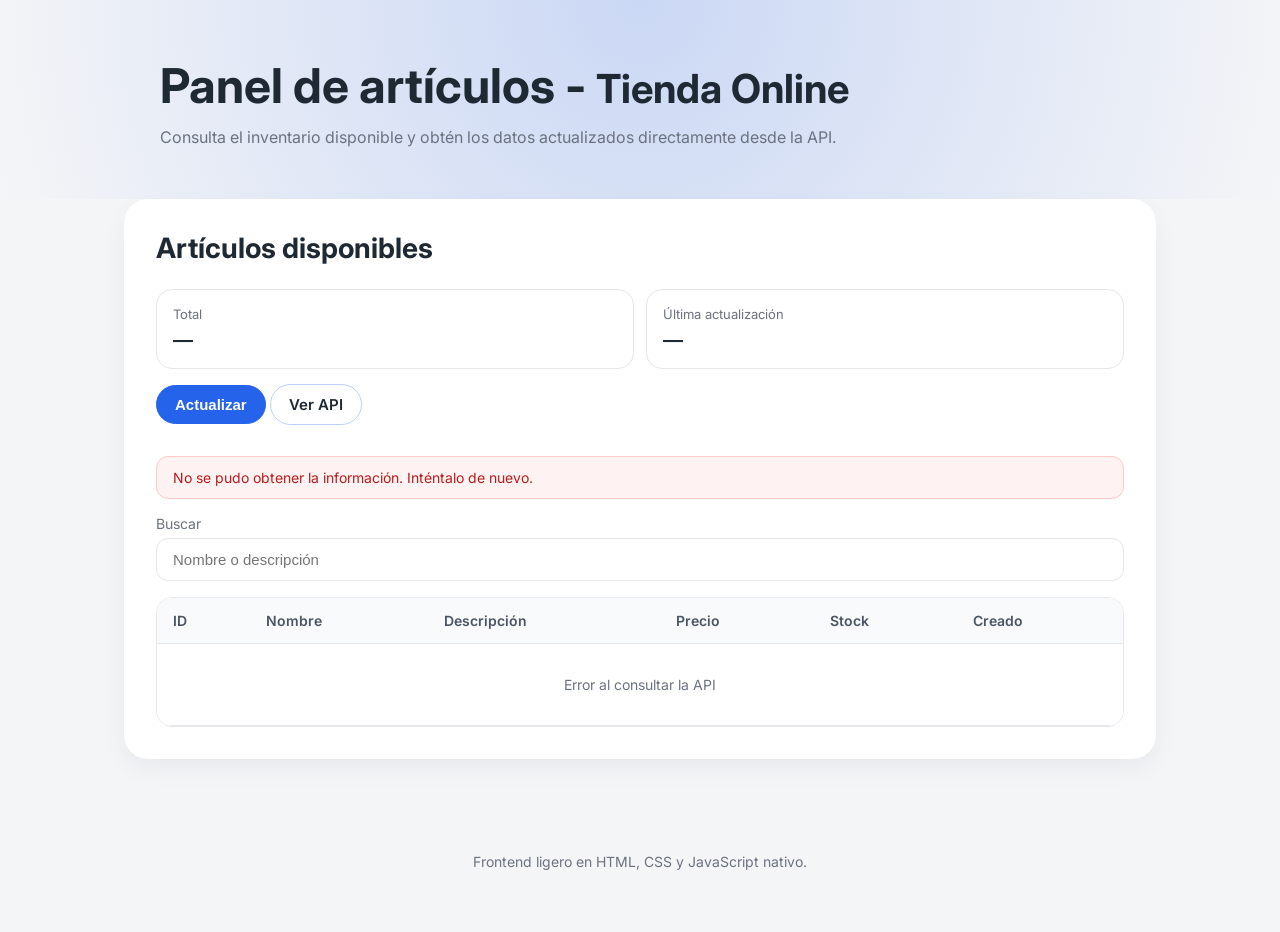
==== frontend/public/index.html @ 9902bcc9 "frontal y refactor de java" ====
<!DOCTYPE html>
<html lang="es">
<head>
  <meta charset="UTF-8" />
  <meta name="viewport" content="width=device-width, initial-scale=1.0" />
  <title>Tienda Online · Catálogo</title>
  <link rel="preconnect" href="https://fonts.googleapis.com" />
  <link rel="preconnect" href="https://fonts.gstatic.com" crossorigin />
  <link href="https://fonts.googleapis.com/css2?family=Inter:wght@400;500;600&display=swap" rel="stylesheet" />
  <link rel="stylesheet" href="styles.css" />
</head>
<body>
  <header class="hero">
    <div class="hero__content">
      <h1 class="hero__title">Panel de artículos - <small> Tienda Online </small></h1>
      <p class="hero__subtitle">
        Consulta el inventario disponible y obtén los datos actualizados directamente desde la API.
      </p>
    </div>
  </header>

  <main class="layout">
    <section class="panel">
      <div class="panel__header">
        <div>
          <h2 class="panel__title">Artículos disponibles</h2>
        </div>
        <div class="stats">
          <article class="stat">
            <p class="stat__label">Total</p>
            <p class="stat__value" id="statTotal">—</p>
          </article>
          <article class="stat">
            <p class="stat__label">Última actualización</p>
            <p class="stat__value" id="statUpdated">—</p>
          </article>
        </div>
      </div>
      <button id="reloadBtn" class="button button--primary">Actualizar</button>
      <a class="button button--ghost" href="http://localhost:8080/swagger-ui/index.html" target="_blank" rel="noreferrer">
        Ver API
      </a>
      <div class="panel__body">
        <div id="statusMessage" class="status status--info" role="status">
          Preparando la conexión con la API…
        </div>
        <div class="filter">
          <label class="filter__label" for="searchInput">Buscar</label>
          <input id="searchInput" type="search" class="filter__input" placeholder="Nombre o descripción" />
        </div>

        <div class="table-wrapper">
          <table class="data-table">
            <thead>
              <tr>
                <th>ID</th>
                <th>Nombre</th>
                <th>Descripción</th>
                <th>Precio</th>
                <th>Stock</th>
                <th>Creado</th>
              </tr>
            </thead>
            <tbody id="articlesBody">
              <tr>
                <td colspan="6" class="empty">Cargando artículos…</td>
              </tr>
            </tbody>
          </table>
        </div>
      </div>
    </section>
  </main>

  <template id="articleRow">
    <tr>
      <td data-field="id"></td>
      <td data-field="nombre"></td>
      <td data-field="descripcion"></td>
      <td data-field="precio"></td>
      <td data-field="stock"></td>
      <td data-field="createdAt"></td>
    </tr>
  </template>

  <footer class="footer">
    <p>Frontend ligero en HTML, CSS y JavaScript nativo.</p>
  </footer>

  <script src="app.js" type="module"></script>
</body>
</html>
---- frontend/public/styles.css ----
:root {
  color-scheme: light dark;
  --bg: #f4f5f7;
  --panel: #ffffff;
  --text: #1f2933;
  --muted: #6b7280;
  --primary: #2563eb;
  --primary-dark: #1d4ed8;
  --border: #e5e7eb;
  --shadow: 0 10px 25px rgba(15, 23, 42, 0.05);
  font-family: 'Inter', system-ui, -apple-system, BlinkMacSystemFont, 'Segoe UI', sans-serif;
}

* {
  box-sizing: border-box;
}

body {
  margin: 0;
  background: var(--bg);
  color: var(--text);
}

.hero {
  background: radial-gradient(circle at top, rgba(37, 99, 235, 0.2), rgba(37, 99, 235, 0));
  padding: 56px 24px 32px;
}

.hero__content {
  max-width: 960px;
  margin: 0 auto;
}

.hero__eyebrow {
  text-transform: uppercase;
  letter-spacing: 0.08em;
  font-size: 12px;
  color: var(--muted);
  margin: 0 0 8px;
}

.hero__title {
  font-size: clamp(32px, 5vw, 48px);
  margin: 0 0 12px;
}

.hero__subtitle {
  color: var(--muted);
  font-size: 16px;
  margin: 0 0 20px;
}

.hero__actions {
  display: flex;
  gap: 12px;
  flex-wrap: wrap;
}

.button {
  border: 1px solid transparent;
  border-radius: 999px;
  padding: 10px 18px;
  font-size: 15px;
  font-weight: 600;
  cursor: pointer;
  transition: transform 0.15s ease, background 0.15s ease;
  background: transparent;
  color: inherit;
  text-decoration: none;
}

.button--primary {
  background: var(--primary);
  color: #fff;
  border-color: var(--primary);
}

.button--primary:hover {
  background: var(--primary-dark);
  transform: translateY(-1px);
}

.button--ghost {
  border-color: rgba(37, 99, 235, 0.3);
}

.button--ghost:hover {
  border-color: var(--primary);
  color: var(--primary);
}

.layout {
  max-width: 1080px;
  margin: auto;
  padding: 0 24px 48px;
}

.panel {
  background: var(--panel);
  border-radius: 24px;
  padding: 32px;
  box-shadow: var(--shadow);
}

.panel__header {
  display: flex;
  flex-direction: column;
  gap: 24px;
  margin-bottom: 1em;
}

.panel__eyebrow {
  text-transform: uppercase;
  letter-spacing: 0.08em;
  font-size: 12px;
  color: var(--muted);
  margin: 0 0 6px;
}

.panel__title {
  margin: 0;
  font-size: 28px;
}

.stats {
  display: grid;
  grid-template-columns: repeat(auto-fit, minmax(160px, 1fr));
  gap: 12px;
}

.stat {
  border: 1px solid var(--border);
  border-radius: 16px;
  padding: 16px;
}

.stat__label {
  margin: 0 0 6px;
  color: var(--muted);
  font-size: 13px;
}

.stat__value {
  margin: 0;
  font-size: 20px;
  font-weight: 600;
}

.panel__body {
  margin-top: 32px;
  display: flex;
  flex-direction: column;
  gap: 16px;
}

.status {
  border-radius: 12px;
  padding: 12px 16px;
  font-size: 14px;
  border: 1px solid var(--border);
  background: #f9fafb;
}

.status--info {
  border-color: var(--border);
  color: var(--muted);
}

.status--error {
  border-color: #fecaca;
  background: #fef2f2;
  color: #b91c1c;
}

.status--success {
  border-color: #bbf7d0;
  background: #f0fdf4;
  color: #166534;
}

.filter {
  display: flex;
  flex-direction: column;
  gap: 6px;
}

.filter__label {
  font-size: 14px;
  color: var(--muted);
}

.filter__input {
  border-radius: 12px;
  border: 1px solid var(--border);
  padding: 12px 16px;
  font-size: 15px;
}

.table-wrapper {
  overflow-x: auto;
  border-radius: 16px;
  border: 1px solid var(--border);
}

.data-table {
  width: 100%;
  border-collapse: collapse;
  background: #fff;
}

.data-table th,
.data-table td {
  text-align: left;
  padding: 14px 16px;
  border-bottom: 1px solid var(--border);
  font-size: 14px;
}

.data-table th {
  background: #f9fafb;
  font-weight: 600;
  color: #4b5563;
}

.data-table tbody tr:hover {
  background: rgba(37, 99, 235, 0.05);
}

.data-table .empty {
  text-align: center;
  padding: 32px 16px;
  color: var(--muted);
}

.footer {
  text-align: center;
  padding: 32px 16px 48px;
  color: var(--muted);
  font-size: 14px;
}

@media (max-width: 640px) {
  .panel {
    padding: 24px;
  }

  .panel__header {
    align-items: flex-start;
  }

  .hero {
    padding: 48px 16px 24px;
  }
}
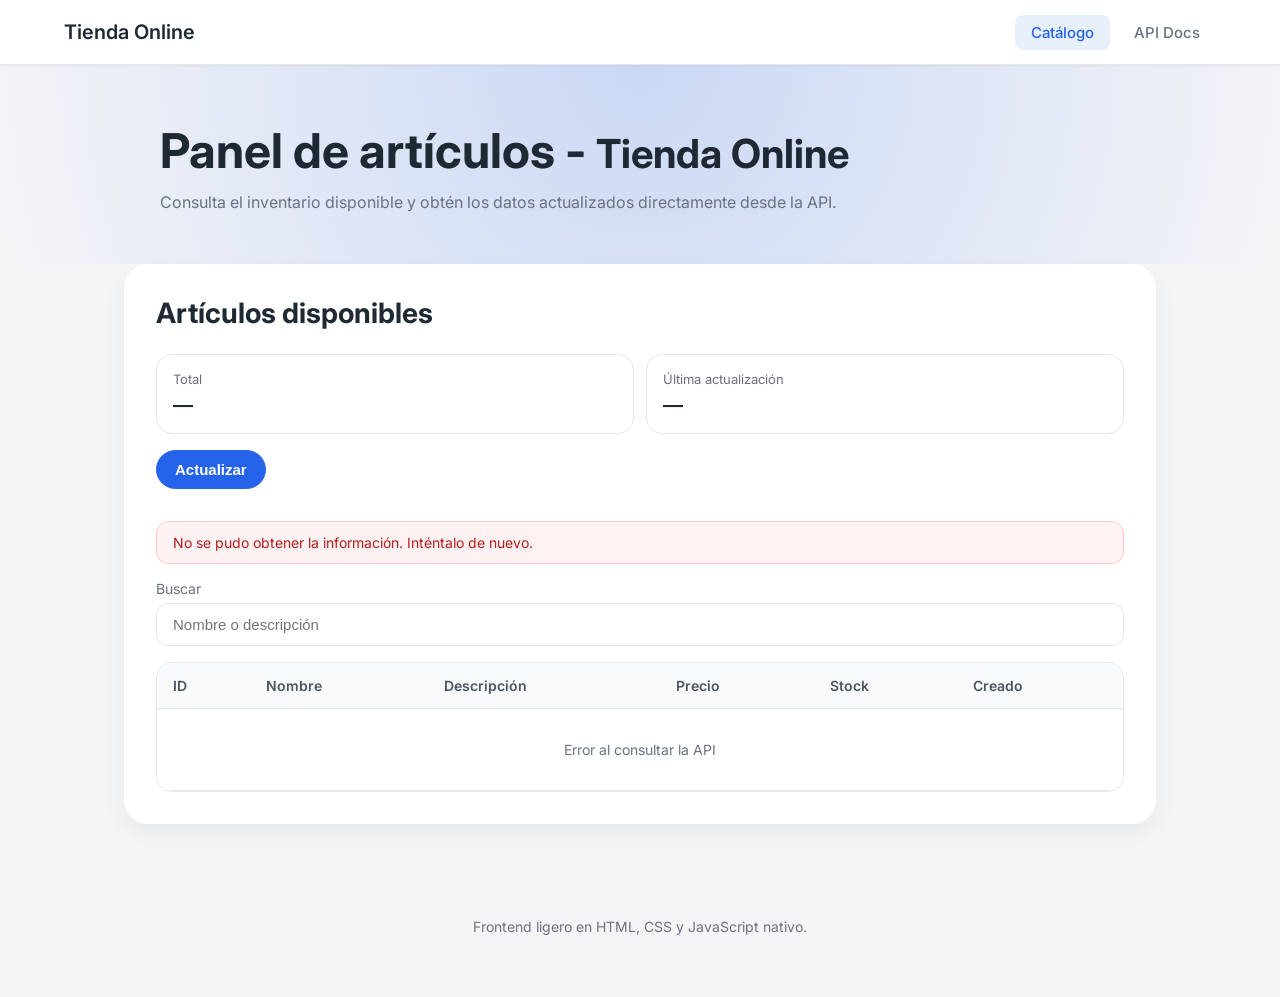
==== commit 6a5c629c: "crear articulo service y database engine" ====
--- a/frontend/public/index.html
+++ b/frontend/public/index.html
@@ -10,6 +10,15 @@
   <link rel="stylesheet" href="styles.css" />
 </head>
 <body>
+  <nav class="navbar">
+    <div class="navbar__container">
+      <a href="/" class="navbar__brand">Tienda Online</a>
+      <ul class="navbar__menu">
+        <li><a href="/" class="navbar__link navbar__link--active">Catálogo</a></li>
+        <li><a href="http://localhost:8080/swagger-ui/index.html" target="_blank" class="navbar__link">API Docs</a></li>
+      </ul>
+    </div>
+  </nav>
   <header class="hero">
     <div class="hero__content">
       <h1 class="hero__title">Panel de artículos - <small> Tienda Online </small></h1>
@@ -37,9 +46,6 @@
         </div>
       </div>
       <button id="reloadBtn" class="button button--primary">Actualizar</button>
-      <a class="button button--ghost" href="http://localhost:8080/swagger-ui/index.html" target="_blank" rel="noreferrer">
-        Ver API
-      </a>
       <div class="panel__body">
         <div id="statusMessage" class="status status--info" role="status">
           Preparando la conexión con la API…
--- a/frontend/public/styles.css
+++ b/frontend/public/styles.css
@@ -21,6 +21,82 @@
   color: var(--text);
 }
 
+.navbar {
+  background: var(--panel);
+  border-bottom: 1px solid var(--border);
+  box-shadow: 0 1px 3px rgba(15, 23, 42, 0.05);
+  position: sticky;
+  top: 0;
+  z-index: 100;
+}
+
+.navbar__container {
+  max-width: 1200px;
+  margin: 0 auto;
+  padding: 0 24px;
+  display: flex;
+  align-items: center;
+  justify-content: space-between;
+  height: 64px;
+}
+
+.navbar__brand {
+  font-size: 20px;
+  font-weight: 600;
+  color: var(--text);
+  text-decoration: none;
+  transition: color 0.15s ease;
+}
+
+.navbar__brand:hover {
+  color: var(--primary);
+}
+
+.navbar__menu {
+  display: flex;
+  list-style: none;
+  margin: 0;
+  padding: 0;
+  gap: 8px;
+}
+
+.navbar__link {
+  padding: 8px 16px;
+  border-radius: 8px;
+  text-decoration: none;
+  color: var(--muted);
+  font-size: 15px;
+  font-weight: 500;
+  transition: all 0.15s ease;
+  display: block;
+}
+
+.navbar__link:hover {
+  color: var(--primary);
+  background: rgba(37, 99, 235, 0.05);
+}
+
+.navbar__link--active {
+  color: var(--primary);
+  background: rgba(37, 99, 235, 0.1);
+}
+
+@media (max-width: 640px) {
+  .navbar__container {
+    padding: 0 16px;
+    height: 56px;
+  }
+
+  .navbar__brand {
+    font-size: 18px;
+  }
+
+  .navbar__link {
+    padding: 6px 12px;
+    font-size: 14px;
+  }
+}
+
 .hero {
   background: radial-gradient(circle at top, rgba(37, 99, 235, 0.2), rgba(37, 99, 235, 0));
   padding: 56px 24px 32px;
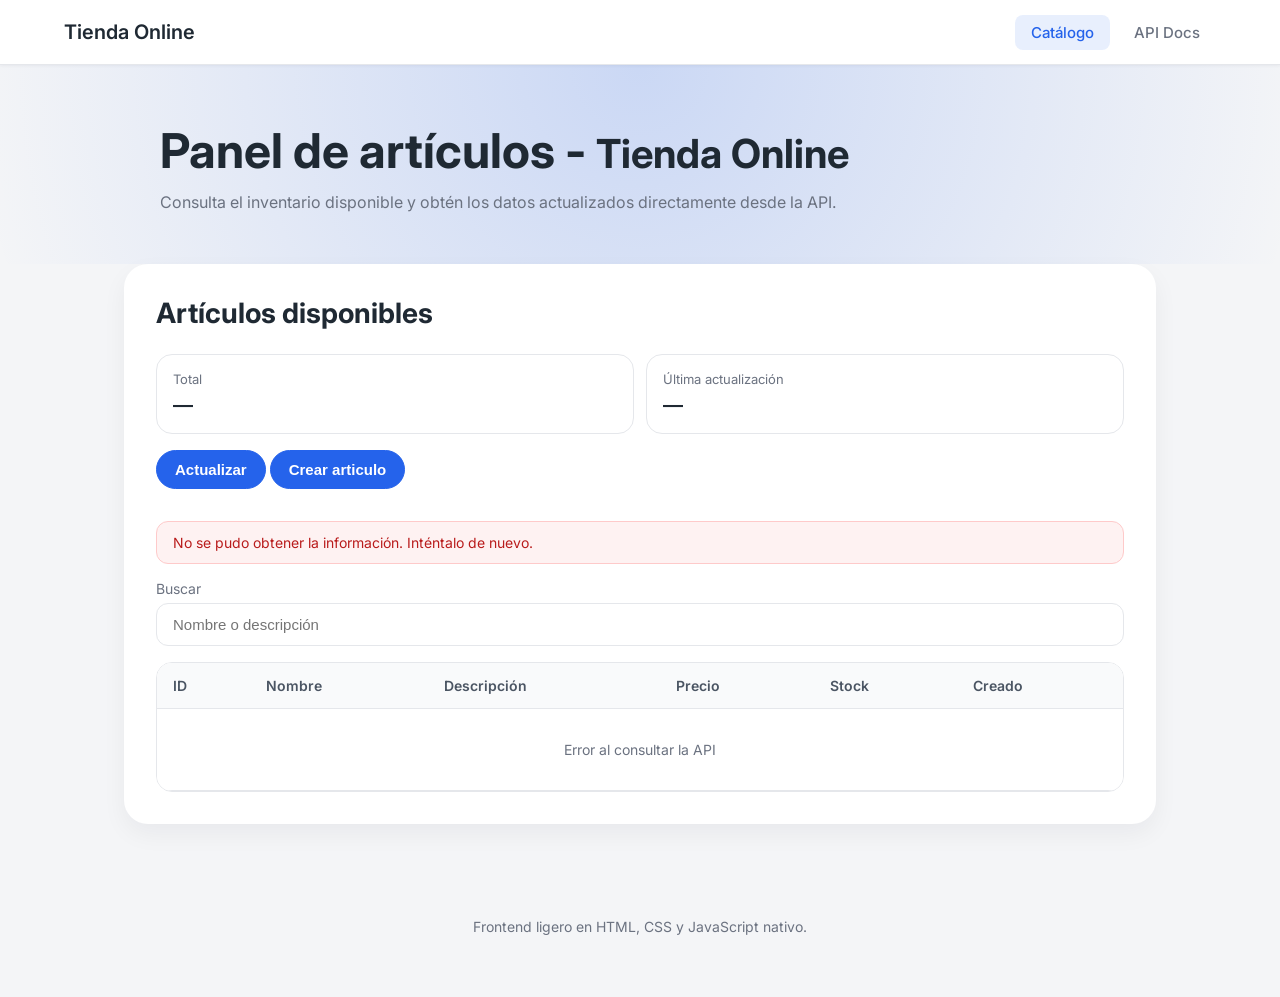
==== commit 45ede732: "crear articulo service y database engine" ====
--- a/frontend/public/index.html
+++ b/frontend/public/index.html
@@ -46,6 +46,7 @@
         </div>
       </div>
       <button id="reloadBtn" class="button button--primary">Actualizar</button>
+      <button id="reloadBtn" class="button button--primary">Crear articulo</button>
       <div class="panel__body">
         <div id="statusMessage" class="status status--info" role="status">
           Preparando la conexión con la API…
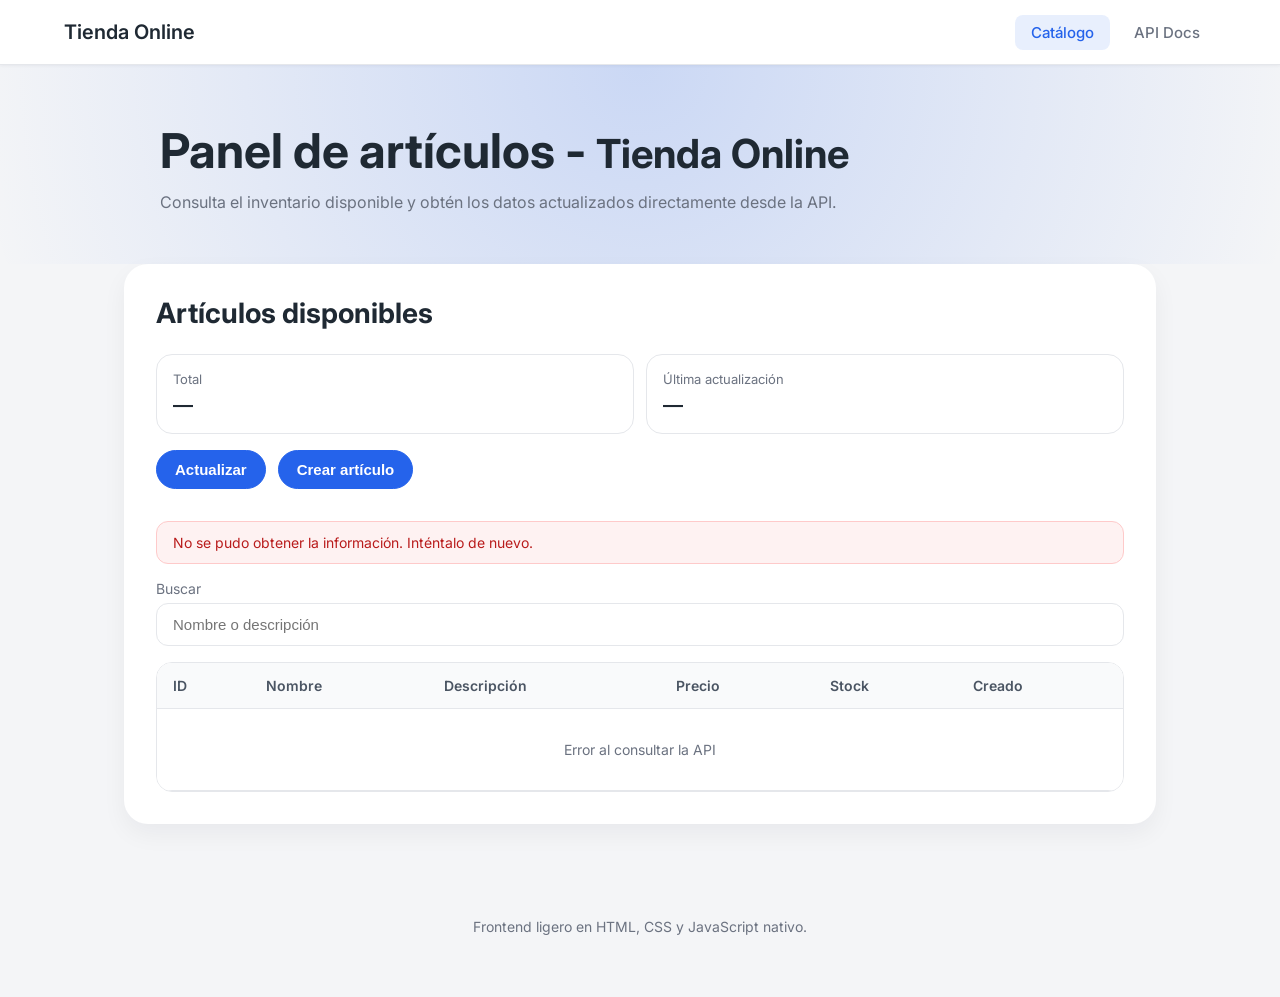
==== commit 6ab698c2: "formulario para crear articulo" ====
--- a/frontend/public/index.html
+++ b/frontend/public/index.html
@@ -45,8 +45,10 @@
           </article>
         </div>
       </div>
-      <button id="reloadBtn" class="button button--primary">Actualizar</button>
-      <button id="reloadBtn" class="button button--primary">Crear articulo</button>
+      <div style="display: flex; gap: 12px; margin-bottom: 16px;">
+        <button id="reloadBtn" class="button button--primary">Actualizar</button>
+        <button id="createArticleBtn" class="button button--primary">Crear artículo</button>
+      </div>
       <div class="panel__body">
         <div id="statusMessage" class="status status--info" role="status">
           Preparando la conexión con la API…
@@ -94,6 +96,39 @@
     <p>Frontend ligero en HTML, CSS y JavaScript nativo.</p>
   </footer>
 
+  <!-- Modal para crear artículo -->
+  <div id="createArticleModal" class="modal">
+    <div class="modal__overlay"></div>
+    <div class="modal__content">
+      <div class="modal__header">
+        <h2 class="modal__title">Crear nuevo artículo</h2>
+        <button class="modal__close" id="closeModalBtn" aria-label="Cerrar">&times;</button>
+      </div>
+      <form id="createArticleForm" class="modal__form">
+        <div class="form__group">
+          <label for="titulo" class="form__label">Título *</label>
+          <input type="text" id="titulo" name="titulo" class="form__input" required />
+        </div>
+        <div class="form__group">
+          <label for="desc" class="form__label">Descripción *</label>
+          <textarea id="desc" name="desc" class="form__input form__textarea" rows="4" required></textarea>
+        </div>
+        <div class="form__group">
+          <label for="precio" class="form__label">Precio *</label>
+          <input type="number" id="precio" name="precio" class="form__input" step="0.01" min="0" required />
+        </div>
+        <div class="form__group">
+          <label for="stock" class="form__label">Stock *</label>
+          <input type="number" id="stock" name="stock" class="form__input" min="0" required />
+        </div>
+        <div class="form__actions">
+          <button type="button" class="button button--ghost" id="cancelBtn">Cancelar</button>
+          <button type="submit" class="button button--primary">Crear artículo</button>
+        </div>
+      </form>
+    </div>
+  </div>
+
   <script src="app.js" type="module"></script>
 </body>
 </html>
--- a/frontend/public/styles.css
+++ b/frontend/public/styles.css
@@ -315,6 +315,126 @@
   font-size: 14px;
 }
 
+/* Modal styles */
+.modal {
+  display: none;
+  position: fixed;
+  top: 0;
+  left: 0;
+  right: 0;
+  bottom: 0;
+  z-index: 1000;
+}
+
+.modal.active {
+  display: flex;
+  align-items: center;
+  justify-content: center;
+}
+
+.modal__overlay {
+  position: absolute;
+  top: 0;
+  left: 0;
+  right: 0;
+  bottom: 0;
+  background: rgba(0, 0, 0, 0.5);
+  backdrop-filter: blur(4px);
+}
+
+.modal__content {
+  position: relative;
+  background: var(--panel);
+  border-radius: 24px;
+  padding: 32px;
+  max-width: 500px;
+  width: 90%;
+  max-height: 90vh;
+  overflow-y: auto;
+  box-shadow: 0 20px 60px rgba(0, 0, 0, 0.3);
+  z-index: 1001;
+}
+
+.modal__header {
+  display: flex;
+  align-items: center;
+  justify-content: space-between;
+  margin-bottom: 24px;
+}
+
+.modal__title {
+  margin: 0;
+  font-size: 24px;
+  font-weight: 600;
+}
+
+.modal__close {
+  background: none;
+  border: none;
+  font-size: 32px;
+  line-height: 1;
+  color: var(--muted);
+  cursor: pointer;
+  padding: 0;
+  width: 32px;
+  height: 32px;
+  display: flex;
+  align-items: center;
+  justify-content: center;
+  border-radius: 8px;
+  transition: all 0.15s ease;
+}
+
+.modal__close:hover {
+  background: rgba(0, 0, 0, 0.05);
+  color: var(--text);
+}
+
+.modal__form {
+  display: flex;
+  flex-direction: column;
+  gap: 20px;
+}
+
+.form__group {
+  display: flex;
+  flex-direction: column;
+  gap: 8px;
+}
+
+.form__label {
+  font-size: 14px;
+  font-weight: 500;
+  color: var(--text);
+}
+
+.form__input {
+  border-radius: 12px;
+  border: 1px solid var(--border);
+  padding: 12px 16px;
+  font-size: 15px;
+  font-family: inherit;
+  transition: border-color 0.15s ease;
+}
+
+.form__input:focus {
+  outline: none;
+  border-color: var(--primary);
+  box-shadow: 0 0 0 3px rgba(37, 99, 235, 0.1);
+}
+
+.form__textarea {
+  resize: vertical;
+  min-height: 100px;
+}
+
+.form__actions {
+  display: flex;
+  gap: 12px;
+  justify-content: flex-end;
+  margin-top: 8px;
+}
+
 @media (max-width: 640px) {
   .panel {
     padding: 24px;
@@ -327,4 +447,17 @@
   .hero {
     padding: 48px 16px 24px;
   }
-}
+
+  .modal__content {
+    padding: 24px;
+    width: 95%;
+  }
+
+  .form__actions {
+    flex-direction: column-reverse;
+  }
+
+  .form__actions .button {
+    width: 100%;
+  }
+}
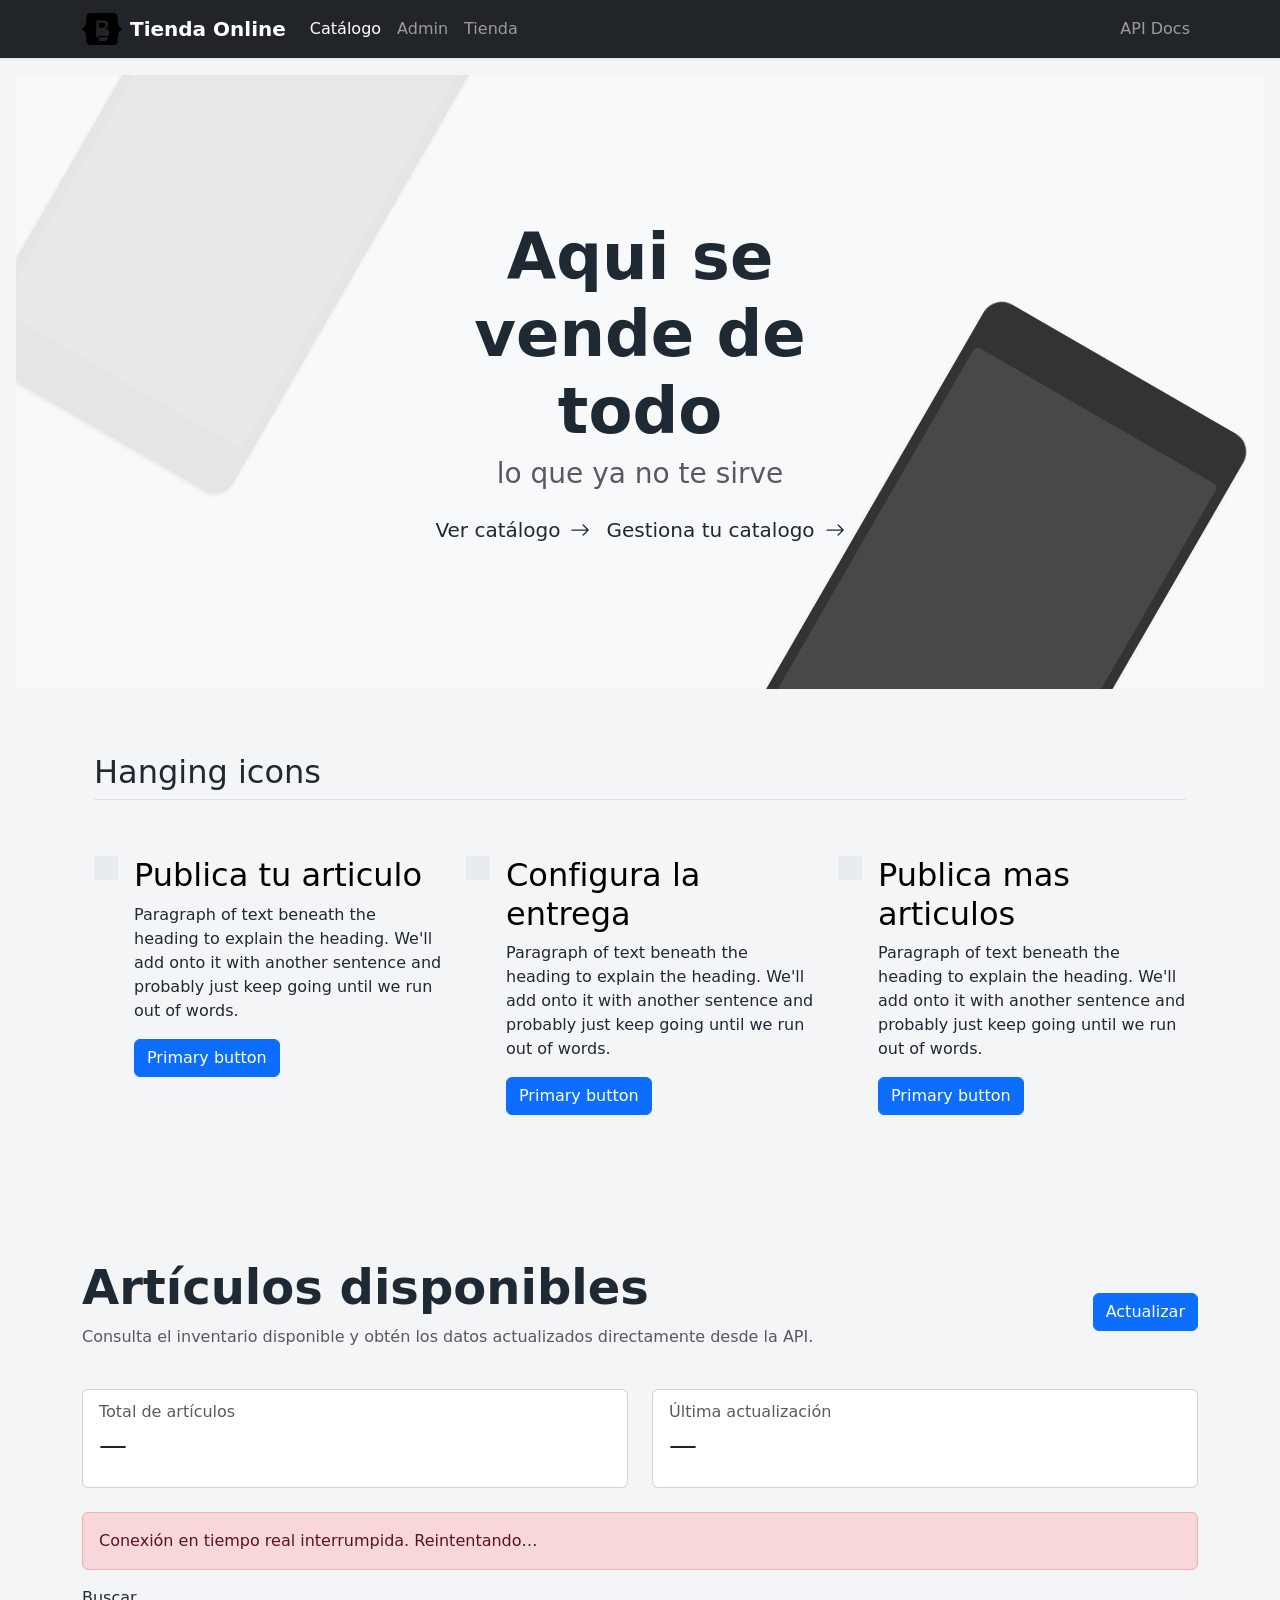
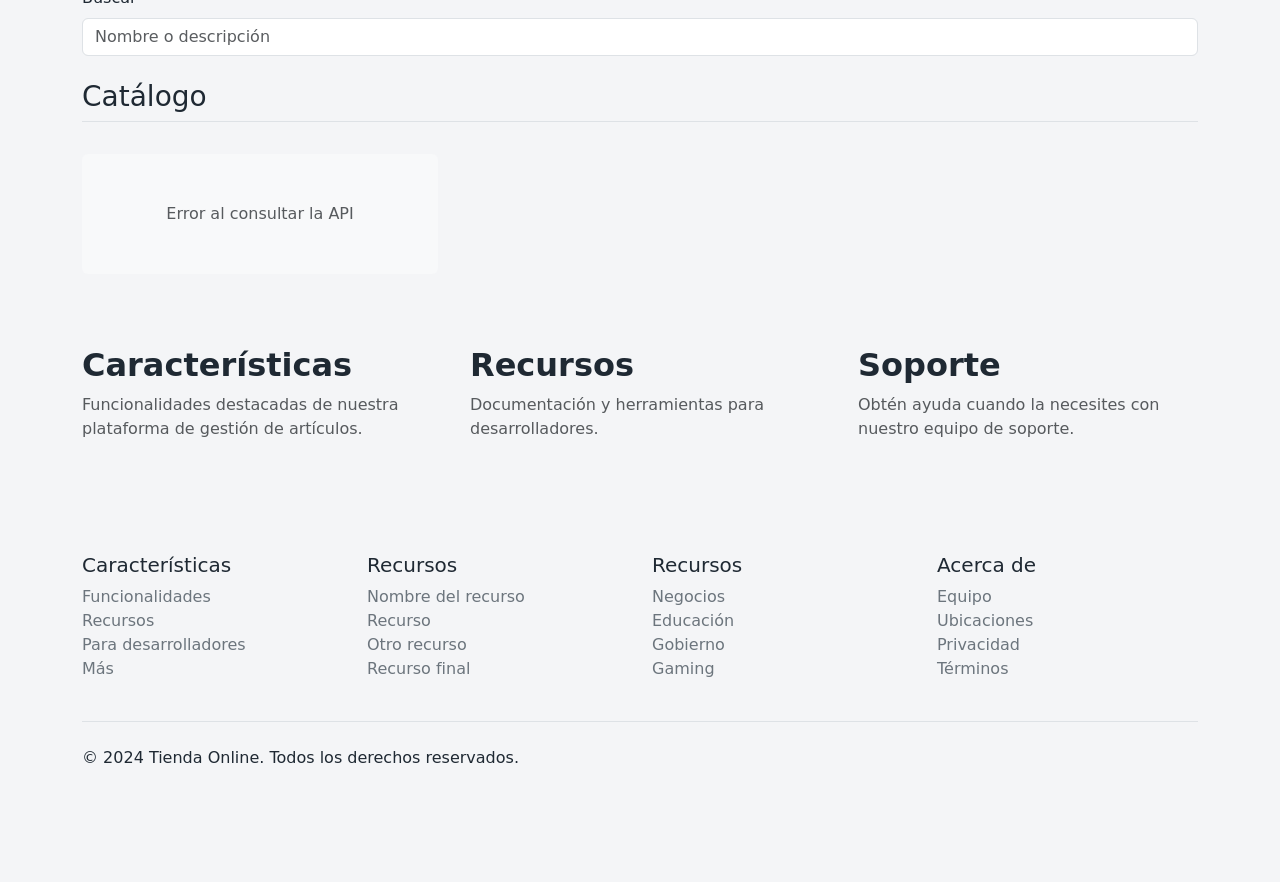
==== commit a10614c2: "pagina principal y admin" ====
--- a/frontend/public/index.html
+++ b/frontend/public/index.html
@@ -1,134 +1,290 @@
 <!DOCTYPE html>
-<html lang="es">
+<html lang="es" data-bs-theme="auto">
+
 <head>
   <meta charset="UTF-8" />
   <meta name="viewport" content="width=device-width, initial-scale=1.0" />
   <title>Tienda Online · Catálogo</title>
-  <link rel="preconnect" href="https://fonts.googleapis.com" />
-  <link rel="preconnect" href="https://fonts.gstatic.com" crossorigin />
-  <link href="https://fonts.googleapis.com/css2?family=Inter:wght@400;500;600&display=swap" rel="stylesheet" />
+  <link href="https://cdn.jsdelivr.net/npm/bootstrap@5.3.3/dist/css/bootstrap.min.css" rel="stylesheet"
+    integrity="sha384-QWTKZyjpPEjISv5WaRU9OFeRpok6YctnYmDr5pNlyT2bRjXh0JMhjY6hW+ALEwIH" crossorigin="anonymous">
   <link rel="stylesheet" href="styles.css" />
 </head>
+
 <body>
-  <nav class="navbar">
-    <div class="navbar__container">
-      <a href="/" class="navbar__brand">Tienda Online</a>
-      <ul class="navbar__menu">
-        <li><a href="/" class="navbar__link navbar__link--active">Catálogo</a></li>
-        <li><a href="http://localhost:8080/swagger-ui/index.html" target="_blank" class="navbar__link">API Docs</a></li>
-      </ul>
+  <!-- Navbar -->
+  <nav class="navbar navbar-expand-md navbar-dark bg-dark sticky-top">
+    <div class="container">
+      <a class="navbar-brand d-flex align-items-center" href="/">
+        <svg class="bi me-2" width="40" height="32" role="img" aria-label="Bootstrap">
+          <use xlink:href="#bootstrap"></use>
+        </svg>
+        <strong>Tienda Online</strong>
+      </a>
+      <button class="navbar-toggler" type="button" data-bs-toggle="collapse" data-bs-target="#navbarCollapse"
+        aria-controls="navbarCollapse" aria-expanded="false" aria-label="Toggle navigation">
+        <span class="navbar-toggler-icon"></span>
+      </button>
+      <div class="collapse navbar-collapse" id="navbarCollapse">
+        <ul class="navbar-nav me-auto mb-2 mb-md-0">
+          <li class="nav-item">
+            <a class="nav-link active" aria-current="page" href="/">Catálogo</a>
+          </li>
+          <li class="nav-item">
+            <a class="nav-link" href="admin.html">Admin</a>
+          </li>
+          <li class="nav-item">
+            <a class="nav-link" href="shop.html">Tienda</a>
+          </li>
+        </ul>
+        <ul class="navbar-nav">
+          <li class="nav-item">
+            <a class="nav-link" href="http://localhost:8080/swagger-ui/index.html" target="_blank">API Docs</a>
+          </li>
+        </ul>
+      </div>
     </div>
   </nav>
-  <header class="hero">
-    <div class="hero__content">
-      <h1 class="hero__title">Panel de artículos - <small> Tienda Online </small></h1>
-      <p class="hero__subtitle">
-        Consulta el inventario disponible y obtén los datos actualizados directamente desde la API.
-      </p>
-    </div>
-  </header>
-
-  <main class="layout">
-    <section class="panel">
-      <div class="panel__header">
-        <div>
-          <h2 class="panel__title">Artículos disponibles</h2>
-        </div>
-        <div class="stats">
-          <article class="stat">
-            <p class="stat__label">Total</p>
-            <p class="stat__value" id="statTotal">—</p>
-          </article>
-          <article class="stat">
-            <p class="stat__label">Última actualización</p>
-            <p class="stat__value" id="statUpdated">—</p>
-          </article>
-        </div>
-      </div>
-      <div style="display: flex; gap: 12px; margin-bottom: 16px;">
-        <button id="reloadBtn" class="button button--primary">Actualizar</button>
-        <button id="createArticleBtn" class="button button--primary">Crear artículo</button>
-      </div>
-      <div class="panel__body">
-        <div id="statusMessage" class="status status--info" role="status">
-          Preparando la conexión con la API…
-        </div>
-        <div class="filter">
-          <label class="filter__label" for="searchInput">Buscar</label>
-          <input id="searchInput" type="search" class="filter__input" placeholder="Nombre o descripción" />
-        </div>
-
-        <div class="table-wrapper">
-          <table class="data-table">
-            <thead>
-              <tr>
-                <th>ID</th>
-                <th>Nombre</th>
-                <th>Descripción</th>
-                <th>Precio</th>
-                <th>Stock</th>
-                <th>Creado</th>
-              </tr>
-            </thead>
-            <tbody id="articlesBody">
-              <tr>
-                <td colspan="6" class="empty">Cargando artículos…</td>
-              </tr>
-            </tbody>
-          </table>
+
+  <!-- Hero Section -->
+  <div class="position-relative overflow-hidden p-3 p-md-5 m-md-3 text-center bg-body-tertiary">
+    <div class="col-md-6 p-lg-5 mx-auto my-5">
+      <h1 class="display-3 fw-bold">Aqui se vende de todo</h1>
+      <h3 class="fw-normal text-muted mb-4">lo que ya no te sirve</h3>
+      <div class="d-flex gap-3 justify-content-center lead fw-normal">
+        <a class="icon-link" href="#articulos">
+          Ver catálogo
+          <svg class="bi">
+            <use xlink:href="#arrow-right"></use>
+          </svg>
+        </a>
+        <a class="icon-link" href="admin.html">
+          Gestiona tu catalogo
+          <svg class="bi">
+            <use xlink:href="#arrow-right"></use>
+          </svg>
+        </a>
+      </div>
+    </div>
+    <div class="product-device shadow-sm d-none d-md-block"></div>
+    <div class="product-device product-device-2 shadow-sm d-none d-md-block"></div>
+  </div>
+
+
+  <!-- Test section -->
+  <div class="container px-4 py-5" id="hanging-icons">
+    <h2 class="pb-2 border-bottom">Hanging icons</h2>
+    <div class="row g-4 py-5 row-cols-1 row-cols-lg-3">
+      <div class="col d-flex align-items-start">
+        <div
+          class="icon-square text-body-emphasis bg-body-secondary d-inline-flex align-items-center justify-content-center fs-4 flex-shrink-0 me-3">
+          <svg class="bi" width="1em" height="1em" aria-hidden="true">
+            <use xlink:href="#toggles2"></use>
+          </svg> </div>
+        <div>
+          <h3 class="fs-2 text-body-emphasis">Publica tu articulo</h3>
+          <p>Paragraph of text beneath the heading to explain the heading. We'll add onto it with another sentence and
+            probably just keep going until we run out of words.</p> <a href="#" class="btn btn-primary">
+            Primary button
+          </a>
+        </div>
+      </div>
+      <div class="col d-flex align-items-start">
+        <div
+          class="icon-square text-body-emphasis bg-body-secondary d-inline-flex align-items-center justify-content-center fs-4 flex-shrink-0 me-3">
+          <svg class="bi" width="1em" height="1em" aria-hidden="true">
+            <use xlink:href="#cpu-fill"></use>
+          </svg> </div>
+        <div>
+          <h3 class="fs-2 text-body-emphasis">Configura la entrega</h3>
+          <p>Paragraph of text beneath the heading to explain the heading. We'll add onto it with another sentence and
+            probably just keep going until we run out of words.</p> <a href="#" class="btn btn-primary">
+            Primary button
+          </a>
+        </div>
+      </div>
+      <div class="col d-flex align-items-start">
+        <div
+          class="icon-square text-body-emphasis bg-body-secondary d-inline-flex align-items-center justify-content-center fs-4 flex-shrink-0 me-3">
+          <svg class="bi" width="1em" height="1em" aria-hidden="true">
+            <use xlink:href="#tools"></use>
+          </svg> </div>
+        <div>
+          <h3 class="fs-2 text-body-emphasis">Publica mas articulos</h3>
+          <p>Paragraph of text beneath the heading to explain the heading. We'll add onto it with another sentence and
+            probably just keep going until we run out of words.</p> <a href="#" class="btn btn-primary">
+            Primary button
+          </a>
+        </div>
+      </div>
+    </div>
+  </div>
+  <!-- !End Test section -->
+
+
+
+
+
+  <!-- Main Content -->
+  <main class="container my-5" id="articulos">
+    <section class="mb-5">
+      <div class="d-flex justify-content-between align-items-center mb-4">
+        <div>
+          <h2 class="display-5 fw-bold">Artículos disponibles</h2>
+          <p class="text-muted">Consulta el inventario disponible y obtén los datos actualizados directamente desde la
+            API.</p>
+        </div>
+        <div class="d-flex gap-2">
+          <button id="reloadBtn" class="btn btn-primary">Actualizar</button>
+        </div>
+      </div>
+
+      <!-- Stats -->
+      <div class="row mb-4">
+        <div class="col-md-6">
+          <div class="card">
+            <div class="card-body">
+              <h6 class="card-subtitle mb-2 text-muted">Total de artículos</h6>
+              <h3 class="card-title" id="statTotal">—</h3>
+            </div>
+          </div>
+        </div>
+        <div class="col-md-6">
+          <div class="card">
+            <div class="card-body">
+              <h6 class="card-subtitle mb-2 text-muted">Última actualización</h6>
+              <h3 class="card-title" id="statUpdated">—</h3>
+            </div>
+          </div>
+        </div>
+      </div>
+
+      <!-- Status Message -->
+      <div id="statusMessage" class="alert alert-info" role="alert">
+        Preparando la conexión con la API…
+      </div>
+
+      <!-- Search Filter -->
+      <div class="mb-4">
+        <label for="searchInput" class="form-label">Buscar</label>
+        <input id="searchInput" type="search" class="form-control" placeholder="Nombre o descripción" />
+      </div>
+
+      <div class="container px-0" id="custom-cards">
+        <h3 class="pb-2 border-bottom">Catálogo</h3>
+        <div class="row row-cols-1 row-cols-lg-3 align-items-stretch g-4 py-4" id="articlesGrid">
+          <div class="col">
+            <div class="card h-100 border-0 bg-light d-flex align-items-center justify-content-center">
+              <div class="text-muted py-5">Cargando artículos…</div>
+            </div>
+          </div>
         </div>
       </div>
     </section>
+
+    <!-- Feature Sections -->
+    <div class="row g-5 mb-5">
+      <div class="col-md-4">
+        <h2 class="fw-bold">Características</h2>
+        <p class="text-muted">Funcionalidades destacadas de nuestra plataforma de gestión de artículos.</p>
+      </div>
+      <div class="col-md-4">
+        <h2 class="fw-bold">Recursos</h2>
+        <p class="text-muted">Documentación y herramientas para desarrolladores.</p>
+      </div>
+      <div class="col-md-4">
+        <h2 class="fw-bold">Soporte</h2>
+        <p class="text-muted">Obtén ayuda cuando la necesites con nuestro equipo de soporte.</p>
+      </div>
+    </div>
   </main>
 
-  <template id="articleRow">
-    <tr>
-      <td data-field="id"></td>
-      <td data-field="nombre"></td>
-      <td data-field="descripcion"></td>
-      <td data-field="precio"></td>
-      <td data-field="stock"></td>
-      <td data-field="createdAt"></td>
-    </tr>
+  <!-- Template for article cards -->
+  <template id="articleCard">
+    <div class="col">
+      <div class="card card-cover h-100 overflow-hidden text-bg-dark rounded-4 shadow-lg" data-bg>
+        <div class="d-flex flex-column h-100 p-4 p-lg-5 text-white text-shadow-1">
+          <h3 class="mb-3 display-6 lh-1 fw-bold" data-field="nombre"></h3>
+          <p class="mb-4" data-field="descripcion"></p>
+          <ul class="d-flex list-unstyled mt-auto align-items-center gap-3">
+            <li class="me-auto">
+              <span class="badge bg-light text-dark" data-field="precio"></span>
+            </li>
+            <li class="d-flex align-items-center">
+              <small class="fw-semibold" data-field="stock"></small>
+            </li>
+            <li class="d-flex align-items-center">
+              <small data-field="createdAt"></small>
+            </li>
+          </ul>
+        </div>
+      </div>
+    </div>
   </template>
 
-  <footer class="footer">
-    <p>Frontend ligero en HTML, CSS y JavaScript nativo.</p>
+  <!-- Footer -->
+  <footer class="container py-5">
+    <div class="row">
+      <div class="col-6 col-md">
+        <h5>Características</h5>
+        <ul class="list-unstyled text-small">
+          <li><a class="link-secondary text-decoration-none" href="#">Funcionalidades</a></li>
+          <li><a class="link-secondary text-decoration-none" href="#">Recursos</a></li>
+          <li><a class="link-secondary text-decoration-none" href="#">Para desarrolladores</a></li>
+          <li><a class="link-secondary text-decoration-none" href="#">Más</a></li>
+        </ul>
+      </div>
+      <div class="col-6 col-md">
+        <h5>Recursos</h5>
+        <ul class="list-unstyled text-small">
+          <li><a class="link-secondary text-decoration-none" href="#">Nombre del recurso</a></li>
+          <li><a class="link-secondary text-decoration-none" href="#">Recurso</a></li>
+          <li><a class="link-secondary text-decoration-none" href="#">Otro recurso</a></li>
+          <li><a class="link-secondary text-decoration-none" href="#">Recurso final</a></li>
+        </ul>
+      </div>
+      <div class="col-6 col-md">
+        <h5>Recursos</h5>
+        <ul class="list-unstyled text-small">
+          <li><a class="link-secondary text-decoration-none" href="#">Negocios</a></li>
+          <li><a class="link-secondary text-decoration-none" href="#">Educación</a></li>
+          <li><a class="link-secondary text-decoration-none" href="#">Gobierno</a></li>
+          <li><a class="link-secondary text-decoration-none" href="#">Gaming</a></li>
+        </ul>
+      </div>
+      <div class="col-6 col-md">
+        <h5>Acerca de</h5>
+        <ul class="list-unstyled text-small">
+          <li><a class="link-secondary text-decoration-none" href="#">Equipo</a></li>
+          <li><a class="link-secondary text-decoration-none" href="#">Ubicaciones</a></li>
+          <li><a class="link-secondary text-decoration-none" href="#">Privacidad</a></li>
+          <li><a class="link-secondary text-decoration-none" href="#">Términos</a></li>
+        </ul>
+      </div>
+    </div>
+    <div class="d-flex flex-column flex-sm-row justify-content-between py-4 my-4 border-top">
+      <p>&copy; 2024 Tienda Online. Todos los derechos reservados.</p>
+    </div>
   </footer>
 
-  <!-- Modal para crear artículo -->
-  <div id="createArticleModal" class="modal">
-    <div class="modal__overlay"></div>
-    <div class="modal__content">
-      <div class="modal__header">
-        <h2 class="modal__title">Crear nuevo artículo</h2>
-        <button class="modal__close" id="closeModalBtn" aria-label="Cerrar">&times;</button>
-      </div>
-      <form id="createArticleForm" class="modal__form">
-        <div class="form__group">
-          <label for="titulo" class="form__label">Título *</label>
-          <input type="text" id="titulo" name="titulo" class="form__input" required />
-        </div>
-        <div class="form__group">
-          <label for="desc" class="form__label">Descripción *</label>
-          <textarea id="desc" name="desc" class="form__input form__textarea" rows="4" required></textarea>
-        </div>
-        <div class="form__group">
-          <label for="precio" class="form__label">Precio *</label>
-          <input type="number" id="precio" name="precio" class="form__input" step="0.01" min="0" required />
-        </div>
-        <div class="form__group">
-          <label for="stock" class="form__label">Stock *</label>
-          <input type="number" id="stock" name="stock" class="form__input" min="0" required />
-        </div>
-        <div class="form__actions">
-          <button type="button" class="button button--ghost" id="cancelBtn">Cancelar</button>
-          <button type="submit" class="button button--primary">Crear artículo</button>
-        </div>
-      </form>
-    </div>
-  </div>
-
+  <!-- SVG Icons -->
+  <svg xmlns="http://www.w3.org/2000/svg" style="display: none;">
+    <symbol id="bootstrap" viewBox="0 0 118 94">
+      <title>Bootstrap</title>
+      <path fill-rule="evenodd" clip-rule="evenodd"
+        d="M24.509 0c-6.733 0-11.715 5.893-11.492 12.284.214 6.14-.064 14.092-2.066 20.577C8.901 39.081 4.906 43.867 0 44.875v3.369c4.906 1.008 8.901 5.794 10.951 12.014 2.002 6.485 2.28 14.437 2.066 20.577C12.794 88.106 17.776 94 24.51 94H93.5c6.733 0 11.714-5.893 11.491-12.284-.214-6.14.064-14.092 2.066-20.577 2.05-6.22 6.045-11.006 10.951-12.014v-3.369c-4.906-1.008-8.901-5.794-10.951-12.014-2.002-6.484-2.28-14.437-2.066-20.577C105.214 5.894 100.233 0 93.5 0H24.508zM80 57.863C80 66.663 73.436 72 62.543 72H44a2 2 0 01-2-2V24a2 2 0 012-2h18.437c9.083 0 15.044 4.92 15.044 12.474 0 5.302-4.01 10.049-9.119 10.88v.277C75.317 46.394 80 51.21 80 57.863zM60.521 28.34H49.948v14.934h8.905c6.884 0 10.68-2.772 10.68-7.727 0-4.643-3.264-7.207-9.012-7.207zM62.102 66.708H49.948v15.458h13.154c8.23 0 12.261-3.397 12.261-8.711 0-5.785-4.02-6.747-12.261-6.747z">
+      </path>
+    </symbol>
+    <symbol id="arrow-right" viewBox="0 0 16 16">
+      <path fill-rule="evenodd"
+        d="M1 8a.5.5 0 0 1 .5-.5h11.793l-3.147-3.146a.5.5 0 0 1 .708-.708l4 4a.5.5 0 0 1 0 .708l-4 4a.5.5 0 0 1-.708-.708L13.293 8.5H1.5A.5.5 0 0 1 1 8z">
+      </path>
+    </symbol>
+  </svg>
+
+  <script src="https://cdn.jsdelivr.net/npm/bootstrap@5.3.3/dist/js/bootstrap.bundle.min.js"
+    integrity="sha384-YvpcrYf0tY3lHB60NNkmXc5s9fDVZLESaAA55NDzOxhy9GkcIdslK1eN7N6jIeHz"
+    crossorigin="anonymous"></script>
   <script src="app.js" type="module"></script>
 </body>
-</html>
+
+</html>
--- a/frontend/public/styles.css
+++ b/frontend/public/styles.css
@@ -461,3 +461,66 @@
     width: 100%;
   }
 }
+
+/* Bootstrap Product Example Styles */
+.product-device {
+  position: absolute;
+  right: 10%;
+  bottom: -30%;
+  width: 300px;
+  height: 540px;
+  background-color: #333;
+  border-radius: 21px;
+  transform: rotate(30deg);
+}
+
+.product-device::before {
+  position: absolute;
+  top: 10%;
+  right: 10px;
+  bottom: 10%;
+  left: 10px;
+  content: "";
+  background-color: rgba(255, 255, 255, .1);
+  border-radius: 5px;
+}
+
+.product-device-2 {
+  top: -25%;
+  right: auto;
+  bottom: 0;
+  left: 5%;
+  background-color: #e5e5e5;
+}
+
+.icon-link {
+  display: inline-flex;
+  align-items: center;
+  text-decoration: none;
+  color: inherit;
+}
+
+.icon-link:hover {
+  color: var(--bs-link-color);
+}
+
+.icon-link > .bi {
+  width: 1em;
+  height: 1em;
+  margin-left: 0.25rem;
+  transition: transform 0.25s ease-in-out;
+}
+
+.icon-link:hover > .bi {
+  transform: translate(0.25rem);
+}
+
+.card-cover {
+  background-size: cover;
+  background-repeat: no-repeat;
+  background-position: center;
+}
+
+.text-shadow-1 {
+  text-shadow: 0 .125rem .25rem rgba(0, 0, 0, 0.25);
+}
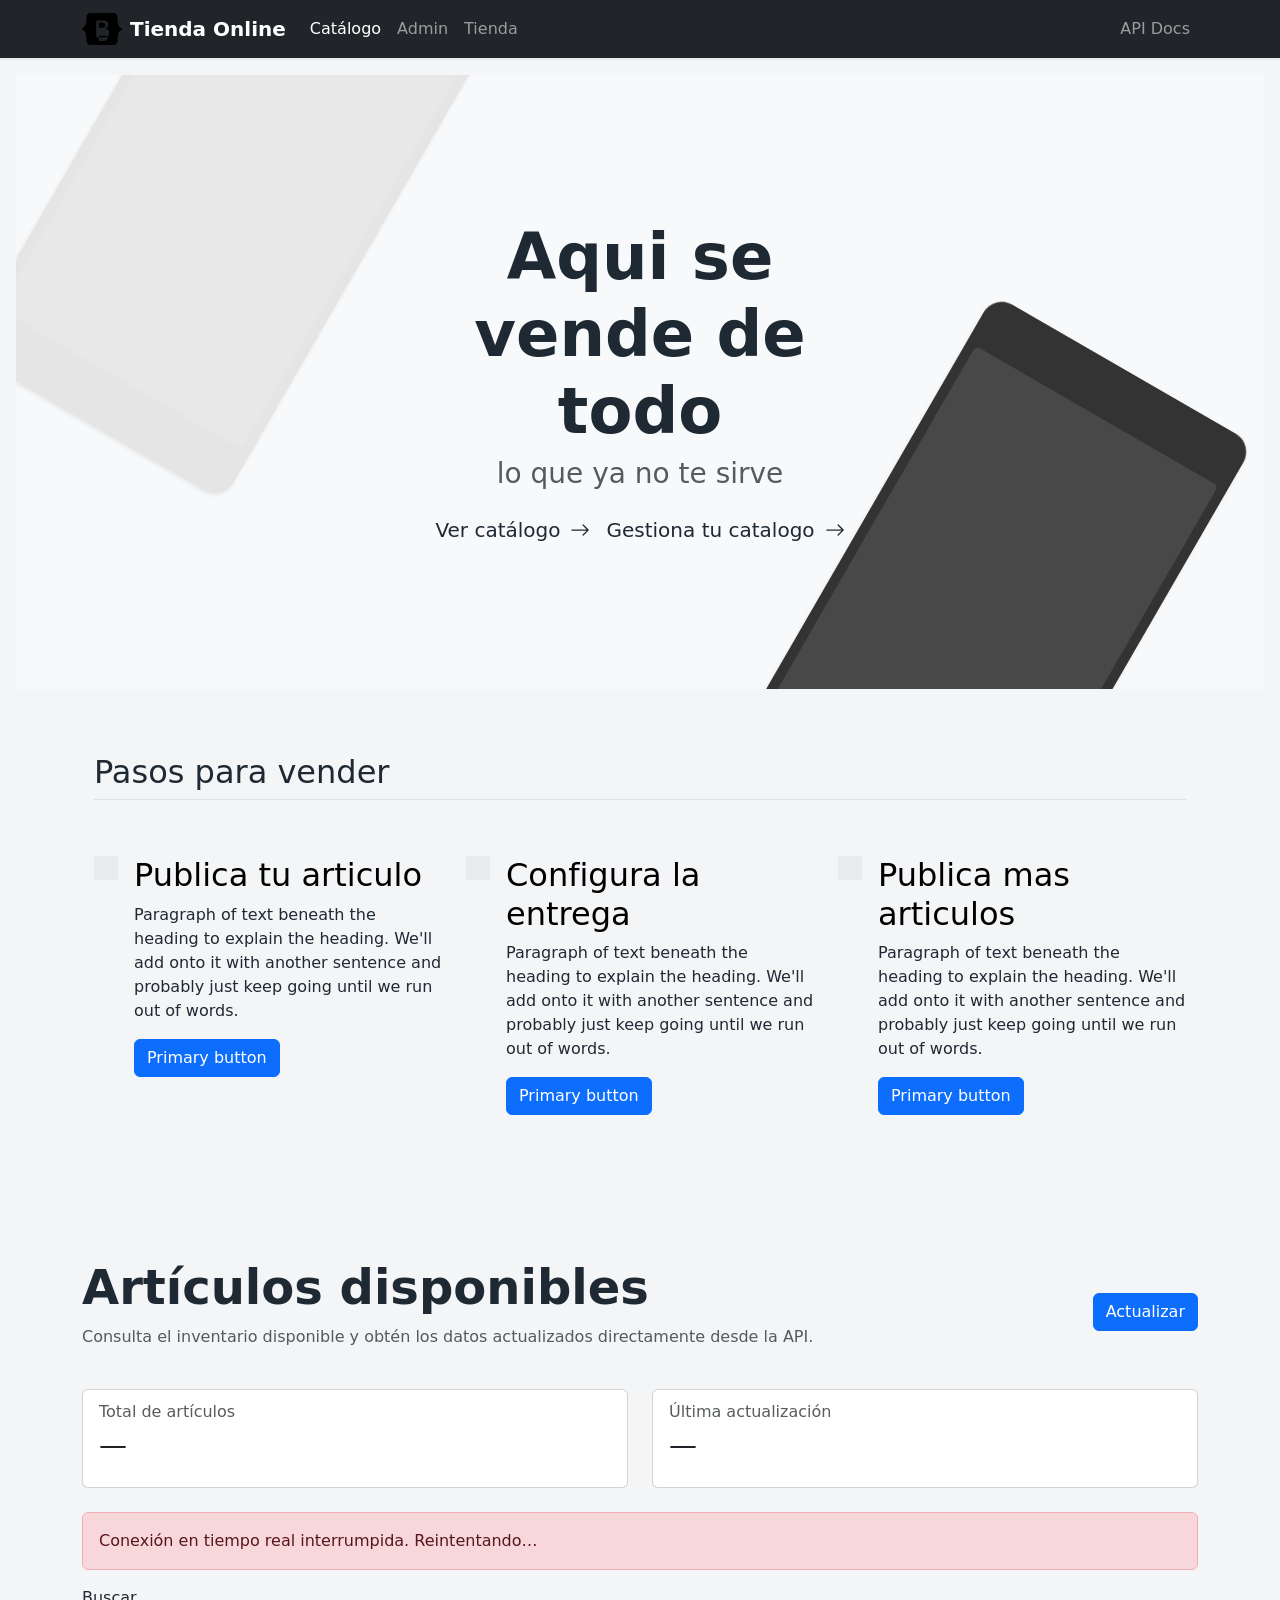
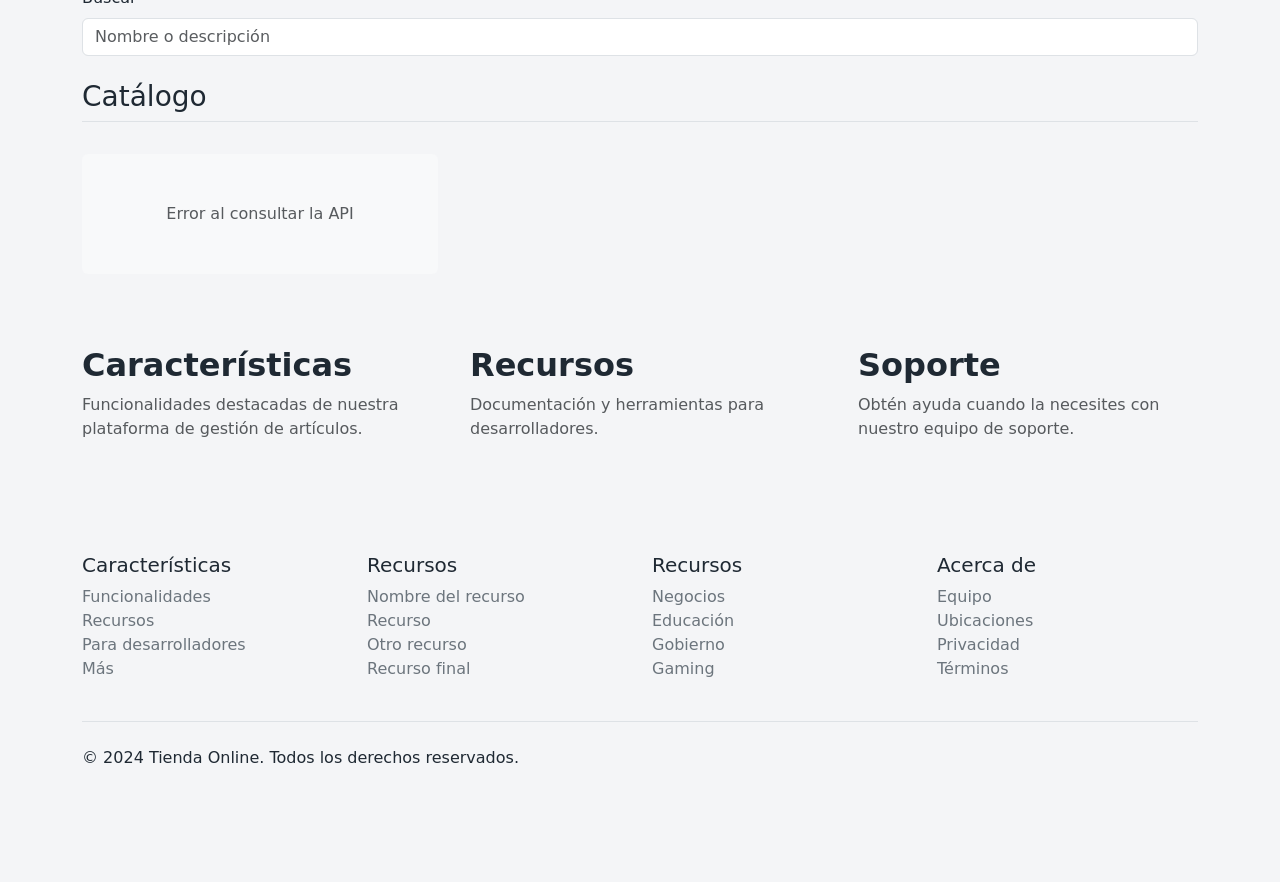
==== commit 28a38a57: "ultimos cambios en articulos" ====
--- a/frontend/public/index.html
+++ b/frontend/public/index.html
@@ -72,7 +72,7 @@
 
   <!-- Test section -->
   <div class="container px-4 py-5" id="hanging-icons">
-    <h2 class="pb-2 border-bottom">Hanging icons</h2>
+    <h2 class="pb-2 border-bottom">Pasos para vender</h2>
     <div class="row g-4 py-5 row-cols-1 row-cols-lg-3">
       <div class="col d-flex align-items-start">
         <div
